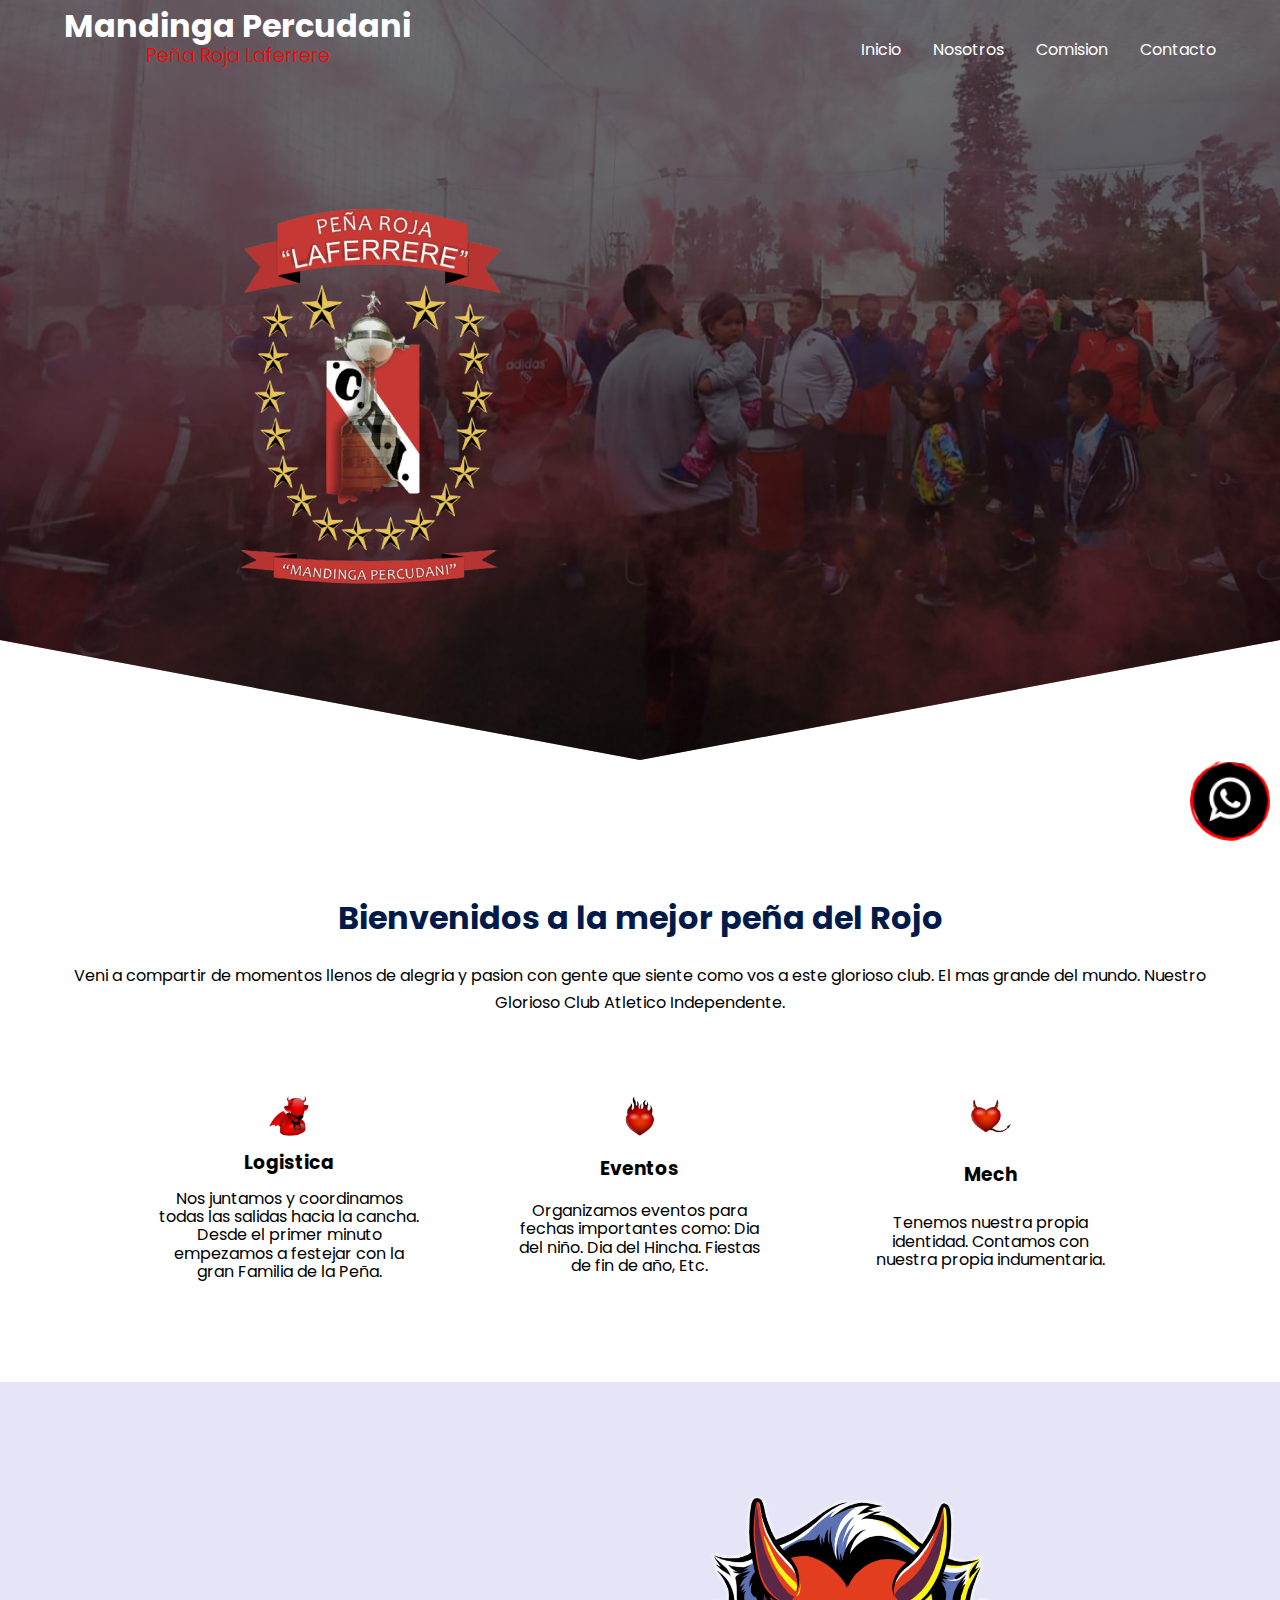
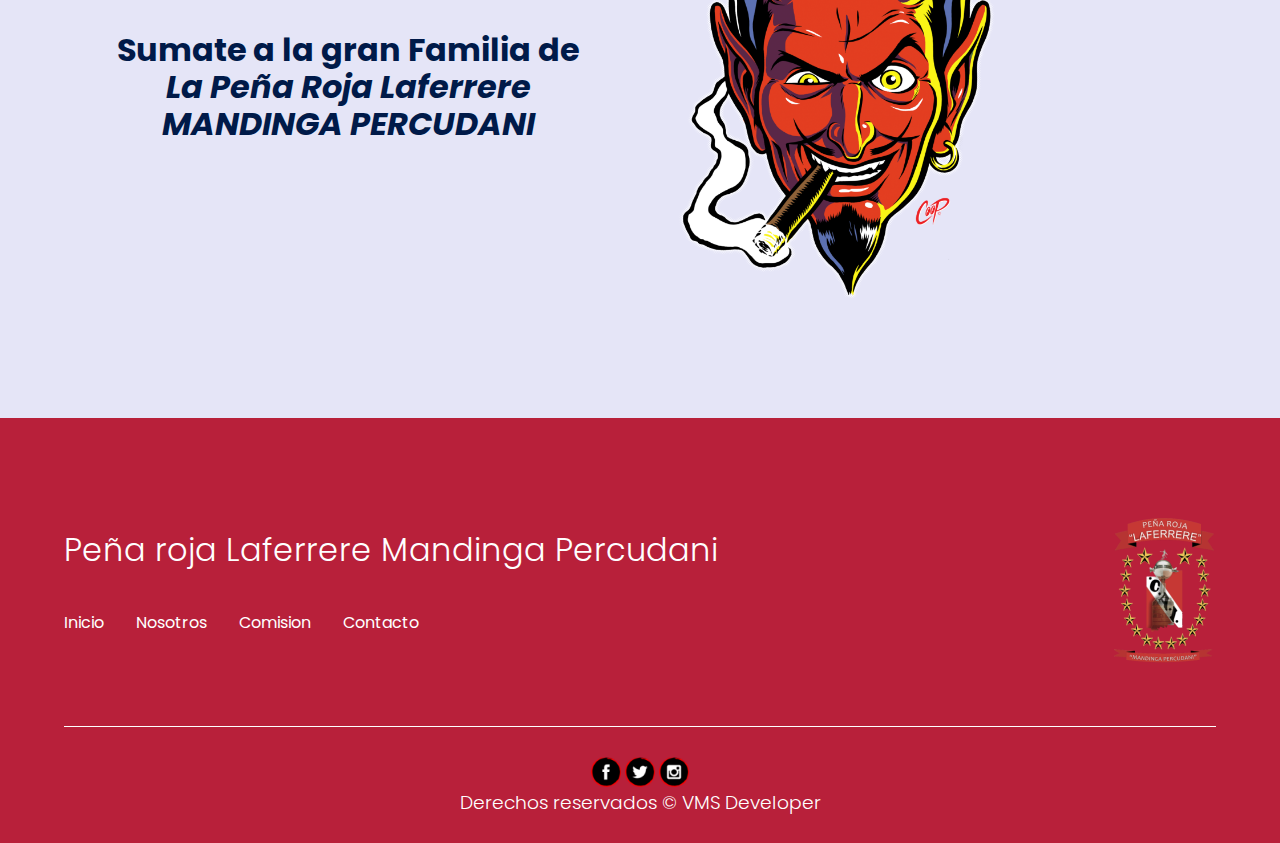
==== index.html @ 47b66869 "Add files via upload" ====
<!DOCTYPE html>
<html lang="es">

<head>
    <meta charset="UTF-8">
    <meta http-equiv="X-UA-Compatible" content="IE=edge">
    <meta name="viewport" content="width=device-width, initial-scale=1.0">
    <title>PeniaRojaMandinga</title>
    <link rel="shortcut icon" href="./images/img/corazonevil.png" type="image/x-icon">
    <link rel="stylesheet" href="./css/normalize.css">
    <link rel="stylesheet" href="./css/estilos.css">

    <meta name="theme-color" content="#2091F9">

    <meta name="title" content="Aprende CSS desde cero">
    <meta name="description"
        content="Hola, soy una descripción que verás cuando busques algo de mi temática en Google.">


    <meta property="og:type" content="website">
    <meta property="og:url" content="https://aprendecss.com">
    <meta property="og:title" content="Aprende CSS desde cero">
    <meta property="og:description"
        content="Hola, soy una descripción que verás cuando busques algo de mi temática en Google.">
    <meta property="og:image" content="https://aprendecss.com/images/css.jpg">

    <meta property="twitter:card" content="summary_large_image">
    <meta property="twitter:url" content="https://aprendecss.com/">
    <meta property="twitter:title" content="Aprende CSS desde cero">
    <meta property="twitter:description"
        content="Hola, soy una descripción que verás cuando busques algo de mi temática en Google.">
    <meta property="twitter:image" content="https://aprendecss.com/images/css.jpg">
</head>

<body>

    <header class="hero">
        <nav class="nav container">
            <div class="nav__logo">
                <h1>Mandinga Percudani</h1>
                <h2 class="nav__title">Peña Roja Laferrere</h2>
                <!-- <img src="images/img/logoprlmp.png" alt="logo de la Peña"> -->
            </div>

            <ul class="nav__link nav__link--menu">
                <li class="nav__items">
                    <a href="index.html" class="nav__links">Inicio</a>
                </li>
                <li class="nav__items">
                    <a href="nosotros.html" class="nav__links">Nosotros</a>
                </li>
                <li class="nav__items">
                    <a href="comision.html" class="nav__links">Comision</a>
                </li>
                <li class="nav__items">
                    <a href="contacto.html" class="nav__links">Contacto</a>
                </li>

                <img src="./images/close.svg" class="nav__close">
            </ul>

            <div class="nav__menu">
                <img src="./images/menu.svg" class="nav__img">
            </div>
        </nav>

        <section class="hero__container container">
            <img src="images/img/logoprlmp.png" alt="">
            <!-- <img src="images/img/caraevil2.png" alt=""> -->
            <!-- <h1 class="hero__title">Aprende CSS3 desde CERO hasta dominarlo.</h1>
            <p class="hero__paragraph">Elige aprender CSS de una vez por todas, una vez que termines este curso serás
                capaz de crear cualquier layout con CSS y crear tus propias animaciones.</p>
            <a href="#" class="cta">Comienza ahora</a> -->
        </section>
    </header>

    <main>
        <section class="container about">
            <h2 class="subtitle">Bienvenidos a la mejor peña del Rojo</h2>
            <p class="about__paragraph">Veni a compartir de momentos llenos de alegria y pasion con gente que siente como vos a este glorioso club. El mas grande del mundo. Nuestro Glorioso Club Atletico Independente.</p>
            <div class="about__main">
                <article class="about__icons">
                    <img src="./images/img/avatardiablo.png" class="about__icon">
                    <h3 class="about__title">Logistica</h3>
                    <p class="about__paragrah">Nos juntamos y coordinamos todas las salidas hacia la cancha. Desde el primer minuto empezamos a festejar con la gran Familia de la Peña.</p>
                </article>

                <article class="about__icons">
                    <img src="./images/img/corazonflama.png" class="about__icon">
                    <h3 class="about__title">Eventos</h3>
                    <p class="about__paragrah">Organizamos eventos para fechas importantes como: Dia del niño. Dia del Hincha. Fiestas de fin de año, Etc.</p>
                </article>

                <article class="about__icons">
                    <img src="./images/img/corazonevil.png" class="about__icon">
                    <h3 class="about__title">Mech</h3>
                    <p class="about__paragrah">Tenemos nuestra propia identidad. Contamos con nuestra propia indumentaria.</p>
                </article>
            </div>
        </section>

        <section class="knowledge">
            <div class="knowledge__container container">
                <div class="knowledege__texts">
                    <h2 class="subtitle">Sumate a la gran Familia de <br><i>La Peña Roja Laferrere <br> MANDINGA PERCUDANI</i></h2>
                    <p class="knowledge__paragraph"></p>
                    <!-- <a href="#" class="cta">Entra al curso</a> -->
                </div>

                <figure class="knowledge__picture">
                    <img src="./images/img/caraevil.png" class="knowledge__img">
                </figure>
            </div>
        </section>
<!-- se borra para poder agregar luego otras cosas -->
        <!-- <section class="price container">
            <h2 class="subtitle">Obten el plan perfecto para aprender</h2>

            <div class="price__table">
                <div class="price__element">
                    <p class="price__name">Flexbox</p>
                    <h3 class="price__price">Free</h3>

                    <div class="price__items">
                        <p class="price__features">Flexbox</p>
                        <p class="price__features">Layouts</p>
                        <p class="price__features">Responsive</p>
                    </div>

                    <a href="#" class="price__cta">Empieza ahora</a>
                </div>


                <div class="price__element price__element--best">
                    <p class="price__name">Grid</p>
                    <h3 class="price__price">$30/mes</h3>

                    <div class="price__items">
                        <p class="price__features">Grid</p>
                        <p class="price__features">Implicit Grid</p>
                        <p class="price__features">Responsive</p>
                    </div>

                    <a href="#" class="price__cta">Empieza ahora</a>
                </div>


                <div class="price__element">
                    <p class="price__name">Animaciones</p>
                    <h3 class="price__price">$40/mes</h3>

                    <div class="price__items">
                        <p class="price__features">Animation</p>
                        <p class="price__features">Transition</p>
                        <p class="price__features">Render Website</p>
                    </div>

                    <a href="#" class="price__cta">Empieza ahora</a>
                </div>


            </div>
        </section>

        <section class="testimony">
            <div class="testimony__container container">
                <img src="./images/leftarrow.svg" class="testimony__arrow" id="before">

                <section class="testimony__body testimony__body--show" data-id="1">
                    <div class="testimony__texts">
                        <h2 class="subtitle">Mi nombre es Jordan Alexander, <span class="testimony__course">estudiante
                                de CSS.</span></h2>
                        <p class="testimony__review">Lorem, ipsum dolor sit amet consectetur adipisicing elit. Ut est
                            esse, asperiores eaque totam nulla repudiandae quasi, deserunt culpa exercitationem
                            blanditiis laborum veniam laboriosam saepe reiciendis dolorem. Cum, ratione voluptatum!</p>
                    </div>

                    <figure class="testimony__picture">
                        <img src="./images/face.jpg" class="testimony__img">
                    </figure>
                </section>

                <section class="testimony__body" data-id="2">
                    <div class="testimony__texts">
                        <h2 class="subtitle">Mi nombre es Alejandra Perez, <span class="testimony__course">estudiante de
                                CSS.</span></h2>
                        <p class="testimony__review">Lorem, ipsum dolor sit amet consectetur adipisicing elit. Ut est
                            esse, asperiores eaque laborum veniam laboriosam saepe reiciendis dolorem. Cum, ratione
                            voluptatum!</p>
                    </div>

                    <figure class="testimony__picture">
                        <img src="./images/face2.jpg" class="testimony__img">
                    </figure>
                </section>

                <section class="testimony__body" data-id="3">
                    <div class="testimony__texts">
                        <h2 class="subtitle">Mi nombre es Karen Arteaga, <span class="testimony__course">estudiante de
                                CSS.</span></h2>
                        <p class="testimony__review">Lorem, ipsum dolor sit amet consectetur adipisicing elit. Ut est
                            esse, niam laboriosam saepe reiciendis dolorem. Cum, ratione voluptatum!</p>
                    </div>

                    <figure class="testimony__picture">
                        <img src="./images/face3.jpg" class="testimony__img">
                    </figure>
                </section>

                <section class="testimony__body" data-id="4">
                    <div class="testimony__texts">
                        <h2 class="subtitle">Mi nombre es Kevin Ramirez, <span class="testimony__course">estudiante de
                                CSS.</span></h2>
                        <p class="testimony__review">Lorem, ipsum dolor sit amet consectetur adipisicing elit. Ut est
                            esse, niam laboriosam saepe reiciendis dolorem. Cum, ratione voluptatum!</p>
                    </div>

                    <figure class="testimony__picture">
                        <img src="./images/face4.jpg" class="testimony__img">
                    </figure>
                </section>


                <img src="./images/rightarrow.svg" class="testimony__arrow" id="next">
            </div>
        </section>

        <section class="questions container">
            <h2 class="subtitle">Preguntas frecuentes</h2>
            <p class="questions__paragraph">Lorem ipsum, dolor sit amet consectetur adipisicing elit. Ea, porro
                doloribus neque perspiciatis sapiente fuga.</p>

            <section class="questions__container">
                <article class="questions__padding">
                    <div class="questions__answer">
                        <h3 class="questions__title">¿Qué es CSS?
                            <span class="questions__arrow">
                                <img src="./images/arrow.svg" class="questions__img">
                            </span>
                        </h3>

                        <p class="questions__show">Lorem ipsum, dolor sit amet consectetur adipisicing elit. Quos
                            facere, quidem eum id excepturi assumenda explicabo nam accusamus veritatis voluptates
                            eveniet adipisci, dicta nihil nemo modi possimus officiis quam atque? Lorem ipsum, dolor sit
                            amet consectetur adipisicing elit. Quos facere, quidem eum id excepturi assumenda explicabo
                            nam accusamus veritatis voluptates eveniet adipisci, dicta nihil nemo modi possimus officiis
                            quam atque?</p>
                    </div>
                </article>

                <article class="questions__padding">
                    <div class="questions__answer">
                        <h3 class="questions__title">¿Qué aprenderé en este curso?
                            <span class="questions__arrow">
                                <img src="./images/arrow.svg" class="questions__img">
                            </span>
                        </h3>

                        <p class="questions__show">Lorem ipsum, dolor sit amet consectetur adipisicing elit. Quos
                            facere, quidem eum id excepturi assumenda explicabo nam accusamus veritatis voluptates
                            eveniet adipisci, dicta nihil nemo modi possimus officiis quam atque? Lorem ipsum, dolor sit
                            amet consectetur adipisicing elit. Quos facere, quidem eum id excepturi assumenda explicabo
                            nam accusamus veritatis voluptates eveniet adipisci, dicta nihil nemo modi possimus officiis
                            quam atque?</p>
                    </div>
                </article>

                <article class="questions__padding">
                    <div class="questions__answer">
                        <h3 class="questions__title">¿Qué es CSS GRID?
                            <span class="questions__arrow">
                                <img src="./images/arrow.svg" class="questions__img">
                            </span>
                        </h3>

                        <p class="questions__show">Lorem ipsum, dolor sit amet consectetur adipisicing elit. Quos
                            facere, quidem eum id excepturi assumenda explicabo nam accusamus veritatis voluptates
                            eveniet adipisci, dicta nihil nemo modi possimus officiis quam atque? Lorem ipsum, dolor sit
                            amet consectetur adipisicing elit. Quos facere, quidem eum id excepturi assumenda explicabo
                            nam accusamus veritatis voluptates eveniet adipisci, dicta nihil nemo modi possimus officiis
                            quam atque?</p>
                    </div>
                </article>
            </section>

            <section class="questions__offer">
                <h2 class="subtitle">¿Estas listo para aprender CSS?</h2>
                <p class="questions__copy">Lorem, ipsum dolor sit amet consectetur adipisicing elit. Amet ratione
                    architecto magnam, officiis ex porro vero est voluptates quaerat quibusdam illo veniam reprehenderit
                    eius atque tempora iure ab non autem.</p>
                <a href="#" class="cta">Aprende ahora</a>
            </section>
        </section>
    </main> -->

    <div class="container__boton">
        <ul class="menu__boton">
        <a href="http://wa.me/5491163325616?text=Bienvenido%20a%20la%20mejor%20PEÑA%20ROJA%20LAFERRERE%20MANDINGA%20PERCUDANI">
            <img class="botonwp" src="images/img/logowp.png" alt="">
        </a>
        
        </ul>
    </div>

    <footer class="footer">
        <section class="footer__container container">
            <nav class="nav nav--footer">
                <h2 class="footer__title">Peña roja Laferrere Mandinga Percudani</h2>

                <ul class="nav__link nav__link--footer">
                    <li class="nav__items">
                        <a href="index.html" class="nav__links">Inicio</a>
                    </li>
                    <li class="nav__items">
                        <a href="nosotros.html" class="nav__links">Nosotros</a>
                    </li>
                    <li class="nav__items">
                        <a href="comision.html" class="nav__links">Comision</a>
                    </li>
                    <li class="nav__items">
                        <a href="contacto.html" class="nav__links">Contacto</a>
                    </li>
                </ul>
            </nav>

            <img src="images/img/logopeñapng2.png" alt="">

            <!-- <form class="footer__form" action="https://formspree.io/f/mknkkrkj" method="POST">
                <h2 class="footer__newsletter">Suscribete a la newsletter</h2>
                <div class="footer__inputs">
                    <input type="email" placeholder="Email:" class="footer__input" name="_replyto">
                    <input type="submit" value="Registrate" class="footer__submit">
                </div>
            </form> -->
        </section>

        <section class="footer__copy container">
            <div class="footer__social">
                <a href="https://www.facebook.com/people/Pe%C3%B1a-Roja-Laferrere-Mandinga-Percudani/100008563451183/" class="footer__icons"><img src="./images/img/logofacebook.png" class="footer__img"></a>
                <a href="https://mobile.twitter.com/cai_laferrere" class="footer__icons"><img src="./images/img/logotwiter.png" class="footer__img"></a>
                <a href="https://www.instagram.com/penia_roja_laferrere/" class="footer__icons"><img src="./images/img/logointagram.png" class="footer__img"></a>
            </div>

            <h3 class="footer__copyright">Derechos reservados &copy; VMS Developer</h3>
        </section>
    </footer>

    <script src="./js/slider.js"></script>
    <script src="./js/questions.js"></script>
    <script src="./js/menu.js"></script>
</body>

</html>
---- css/estilos.css ----
@import url('https://fonts.googleapis.com/css2?family=Poppins:wght@300;400;600;700&display=swap');

:root {
    --padding-container: 100px 0;
    --color-title: #001A49;
}

body {
    font-family: 'Poppins', sans-serif;
}

.container {
    width: 90%;
    max-width: 1200px;
    margin: 0 auto;
    overflow: hidden;
    padding: var(--padding-container);
}

.hero {
    width: 100%;
    height: 100vh;
    min-height: 600px;
    max-height: 800px;
    position: relative;
    display: grid;
    grid-template-rows: 100px 1fr;
    color: #fff;
}

.hero::before {
    content: "";
    position: absolute;
    top: 0;
    left: 0;
    width: 100%;
    height: 100%;
    background-image: linear-gradient(180deg, #0000008c 0%, #0000008c 100%), url('../images/img/pelaprimera.jpg');
    background-size: cover;
    clip-path: polygon(0 0, 100% 0, 100% 80%, 50% 95%, 0 80%);
    z-index: -1;
}


/* Nav */

.nav {
    --padding-container: 0;
    height: 100%;
    display: flex;
    align-items: center;
}

.nav__title {
    font-weight: 300;
}

.nav__link {
    margin-left: auto;
    padding: 0;
    display: grid;
    grid-auto-flow: column;
    grid-auto-columns: max-content;
    gap: 2em;
}

.nav__items {
    list-style: none;
}

.nav__links {
    color: #fff;
    text-decoration: none;
}

.nav__menu {
    margin-left: auto;
    cursor: pointer;
    display: none;
}

.nav__img {
    display: block;
    width: 30px;
}


.nav__close {
    display: var(--show, none);
}


/* Hero container */

.hero__container {
    max-width: 800px;
    --padding-container: 0;
    display: grid;
    grid-auto-rows: max-content;
    align-content: center;
    gap: 1em;
    padding-bottom: 100px;
    text-align: center;
}

.hero__title {
    font-size: 3rem;
}

.hero__paragraph {
    margin-bottom: 20px;
}

.cta {
    display: inline-block;
    background-color: #a0293d;
    justify-self: center;
    color: #fff;
    text-decoration: none;
    padding: 13px 30px;
    border-radius: 32px;
}

/* About */

.about {
    text-align: center;
}

.subtitle {
    color: var(--color-title);
    font-size: 2rem;
    margin-bottom: 25px;
}


.about__paragraph {
    line-height: 1.7;
}

.about__main {
    padding-top: 80px;
    display: grid;
    width: 90%;
    margin: 0 auto;
    gap: 1em;
    overflow: hidden;
    grid-template-columns: repeat(auto-fit, minmax(260px, auto));
}


.about__icons {
    display: grid;
    gap: 1em;
    justify-items: center;
    width: 260px;
    overflow: hidden;
    margin: 0 auto;
}

.about__icon {
    width: 40px;
}

/* Knowledge */

.knowledge {
    background-color: #a0293d;
    background-image: radial-gradient(#a0293d 0.5px, transparent 0.5px), radial-gradient(#a0293d 0.5px, #e5e5f7 0.5px);
    background-size: 20px 20px;
    background-position: 0 0, 10px 10px;
    overflow: hidden;
}

.knowledge__container{
    display: grid;
    grid-template-columns: 1fr 1fr;
    gap: 1em;
    align-items: center;
}

.knowledge__picture{
    max-width: 400px;
}

.knowledge__paragraph{
    line-height: 1.7;
    margin-bottom: 15px;
}

.knowledge__img{
    width: 100%;
    display: block;
}

/* price */

.price{
    text-align: center;
}

.price__table{
    padding-top: 60px;
    display: flex;
    flex-wrap: wrap;
    gap: 2.5em;
    justify-content: space-evenly;
    align-items: center;
}

.price__element{
    background-color: #e5e5f7;
    text-align: center;
    border-radius: 10px;
    width: 330px;
    padding: 40px;
    --color-plan: #696871;
    --color-price: #1D293F;
    --bg-cta: #fff;
    --color-cta: #a0293d;
    --color-items: #696871;
}

.price__element--best{
    width: 370px;
    padding: 60px 40px;
    background-color: #FF7143;
    --color-plan: rgb(255 255 255 / 75%);
    --color-price: #fff;
    --bg-cta: #9F3919;
    --color-cta: #FFF;
    --color-items: #fff;
}


.price__name{
    color: var(--color-plan);
    margin-bottom: 15px;
    font-weight: 300;
}

.price__price{
    font-size: 2.5rem;
    color: var(--color-price);
}

.price__items{
    margin-top: 35px;
    display: grid;
    gap: 1em;
    font-weight: 300;
    font-size: 1.2rem;
    margin-bottom: 50px;
    color: var(--color-items);
}

.price__cta{
    display: block;
    padding: 20px 0;
    border-radius: 10px;
    text-decoration: none;
    background-color: var(--bg-cta);
    font-weight: 600;
    color: var(--color-cta);
    box-shadow: 0 0 1px rgba(0, 0, 0, .5);
}

/* Testimony */

.testimony{
    background-color: #e5e5f7;
}

.testimony__container{
    display: grid;
    grid-template-columns: 50px 1fr 50px;
    gap: 1em;
    align-items: center;
}

.testimony__body{
    display: grid;
    grid-template-columns: 1fr max-content;
    justify-content: space-between;
    align-items: center;
    gap: 2em;
    grid-column: 2/3;
    grid-row: 1/2;
    opacity: 0;
    pointer-events: none;
}


.testimony__body--show{
    pointer-events: unset;
    opacity: 1;
    transition: opacity 1.5s ease-in-out;
}

.testimony__img{
    width: 250px;
    height: 250px;
    border-radius: 50%;
    object-fit: cover;
    object-position: 50% 30%;
}

.testimony__texts{
    max-width: 700px;
}

.testimony__course{
    background-color: royalblue;
    color: #fff;
    display: inline-block;
    padding: 5px;
}

.testimony__arrow{
    width: 90%;
    cursor: pointer;
}

/* Questions */

.questions{
    text-align: center;
}

.questions__container{
    display: grid;
    gap: 2em;
    padding-top: 50px;
    padding-bottom: 100px;
}

.questions__padding{
    padding: 0;
    transition: padding .3s;
    border: 1px solid #a0293d;
    border-radius: 6px;
}

.questions__padding--add{
    padding-bottom: 30px;
}

.questions__answer{
    padding: 0 30px 0;
    overflow: hidden;
}

.questions__title{
    text-align: left;
    display: flex;
    font-size: 20px;
    padding: 30px 0 30px;
    cursor: pointer;
    color: var(--color-title);
    justify-content: space-between;
}

.questions__arrow{
    border-radius: 50%;
    background-color: var(--color-title);
    width: 25px;
    height: 25px;
    display: flex;
    justify-content: center;
    align-items: center;
    align-self: flex-end;
    margin-left: 10px;
    transition:  transform .3s;
}

.questions__arrow--rotate{
    transform: rotate(180deg);
}

.questions__show{
    text-align: left;
    height: 0;
    transition: height .3s;
}

.questions__img{
    display: block;
}

.questions__copy{
    width: 60%;
    margin: 0 auto;
    margin-bottom: 30px;
}
/* whatsapp logo */

.container__boton {
    flex-direction: column;
    position: fixed;
    z-index: 999;
    border-radius: 50%;
    bottom: 50px;
    right: 5px;
    padding: 5px;
    transition: ease 0.1s;
    /* animation: efecto 1.2s infinite; */
}

.container__boton:hover{
    transform: scale(1.1);
    transition: 0.9s;
}

.boton {
    width: 0.8rem;
    transition: ease 1s;
}

.contenedor-redes{
    text-align: center;
    align-items: flex;
    flex-direction: column;
}

/**formulatio**/

form {

    width: 450px;
    margin: auto;
    background: rgba(112, 57, 57, 0.4);
    padding: 10px 20px;
    box-sizing: border-box;
    margin-top: 20px;
    border-radius: 7px;
}

h2 {
    color: red; 
    text-align: center;
    font-size: 1.2em;
    margin-bottom: 1.6rem;   
}

input. textarea {
    width: 100%;
    margin-bottom: 1.6em;
    padding: 1.6rem;
    box-sizing: border-box; 
    font-size: 1em;
    border: none; 
}


textarea {
    min-height: 1.6rem;
    max-height: 4.8rem;
    max-width: 3.6rem;
    width: 200px;
    height: 200px;
}

#boton {
    border-radius: 10%;
    background: #cf394d;
    color: #fff;
    padding: 0.7rem;
}

#boton:hover {
    cursor: pointer;
}
/* fin form */





@keyframes efecto {
    0%{
        box-shadow: 0 0 0 0 rgba(197, 62, 62, 0.85);
    }
    100%{
        box-shadow: 0 0 0 30px rgba(0, 0, 0, 0);
    }
}


/* Footer */

.footer{
    background-color: #b8203a;
}

.footer__title{
    font-weight: 300;
    font-size: 2rem;
    margin-bottom: 30px;
}

.footer__title, .footer__newsletter{
    color: #fff;
}


.footer__container{
    display: flex;
    justify-content: space-between;
    align-items: center;
    border-bottom: 1px solid #fff;
    padding-bottom: 60px;
}

.nav--footer{
    padding-bottom: 20px;
    display: grid;
    gap: 1em;
    grid-auto-flow: row;
    height: 100%;
}

.nav__link--footer{
    display: flex;
    margin: 0;
    margin-right: 20px;
    flex-wrap: wrap;
}

.footer__inputs{
    margin-top: 10px;
    display: flex;
    overflow: hidden;
}

.footer__input{
    background-color: #fff;
    height: 50px;
    display: block;
    padding-left: 10px;
    border-radius: 6px;
    font-size: 1rem;
    outline: none;
    border: none;
    margin-right: 16px;
}

.footer__submit{
    margin-left: auto;
    display: inline-block;
    height: 50px;
    padding: 0 20px ;
    background-color: #db3567d2;
    border: none;
    font-size: 1rem;
    color: #fff;
    border-radius: 6px;
    cursor: pointer;
}

.footer__copy{
    --padding-container: 30px 0;
    text-align: center;
    color: #fff;
}

.footer__copyright{
    font-weight: 300;
}

.footer__icons{
    margin-bottom: 10px;    
}

.footer__img{
    width: 30px;
}

/* Media queries */

@media (max-width:800px){
    .nav__menu{
        display: block;
    }

    .nav__link--menu{
        position: fixed;
        background-color: #000;
        top: 0;
        left: 0;
        height: 100%;
        width: 100%;
        display: flex;
        flex-direction: column;
        justify-content: space-evenly;
        align-items: center;
        z-index: 100;
        opacity: 0;
        pointer-events: none;
        transition: .7s opacity;
    }

    .nav__link--show{
        --show: block;
        opacity:1 ;
        pointer-events: unset;
    }

    .nav__close{
        position: absolute;
        top: 30px;
        right: 30px;
        width: 30px;
        cursor: pointer;
    }

    .hero__title{
        font-size: 2.5rem;
    }


    .about__main{
        gap: 2em;
    }

    .about__icons:last-of-type{
        grid-column: 1/-1;
    }


    .knowledge__container{
        grid-template-columns: 1fr;
        grid-template-rows: max-content 1fr;
        gap: 3em;
        text-align: center;
    }

    .knowledge__picture{
        grid-row: 1/2;
        justify-self: center;
    }

    .testimony__container{
        grid-template-columns: 30px 1fr 30px;
    }

    .testimony__body{
        grid-template-columns: 1fr;
        grid-template-rows: max-content max-content;
        gap: 3em;
        justify-items:center ;
    }


    .testimony__img{
        width: 200px;
        height: 200px;
        
    }

    .questions__copy{
        width: 100%;
    }

    .footer__container{
        flex-wrap: wrap;
    }

    .nav--footer{
        width: 100%;
        justify-items: center;
    }

    .nav__link--footer{
        width: 100%;
        justify-content: space-evenly;
        margin: 0;
    }

    .footer__form{
        width: 100%;
        justify-content: space-evenly;
    }

    .footer__input{
        flex: 1;
    }

}

@media (max-width:600px){
    .hero__title{
        font-size: 2rem;
    }

    .hero__paragraph{
        font-size: 1rem;
    }

    .subtitle{
        font-size: 1.8rem;
    }

    .price__element{
        width: 90%;
    }

    .price__element--best{
        width: 90%;
        /* padding: 40px; */
    }

    .price__price{
        font-size: 2rem;
    }

    .testimony{
        --padding-container: 60px 0;
    }

    .testimony__container{
        grid-template-columns: 28px 1fr 28px;
        gap: .9em;
    }

    .testimony__arrow{
        width: 100%;
    }

    .testimony__course{
        margin-top: 15px;
    }

    .questions__title{
        font-size: 1rem;
    }

    .footer__title{
        justify-self: start;
        margin-bottom: 15px;
    }

    .nav--footer{
        padding-bottom: 60px;
    }

    .nav__link--footer{
        justify-content: space-between;
    }

    .footer__inputs{
        flex-wrap: wrap;
    }

    .footer__input{
        flex-basis: 100%;
        margin: 0;
        margin-bottom: 16px;
    }

    .footer__submit{
        margin-right: auto;
        margin-left: 0;
        

        /* 
        margin:0;
        width: 100%;
        */
    }
}
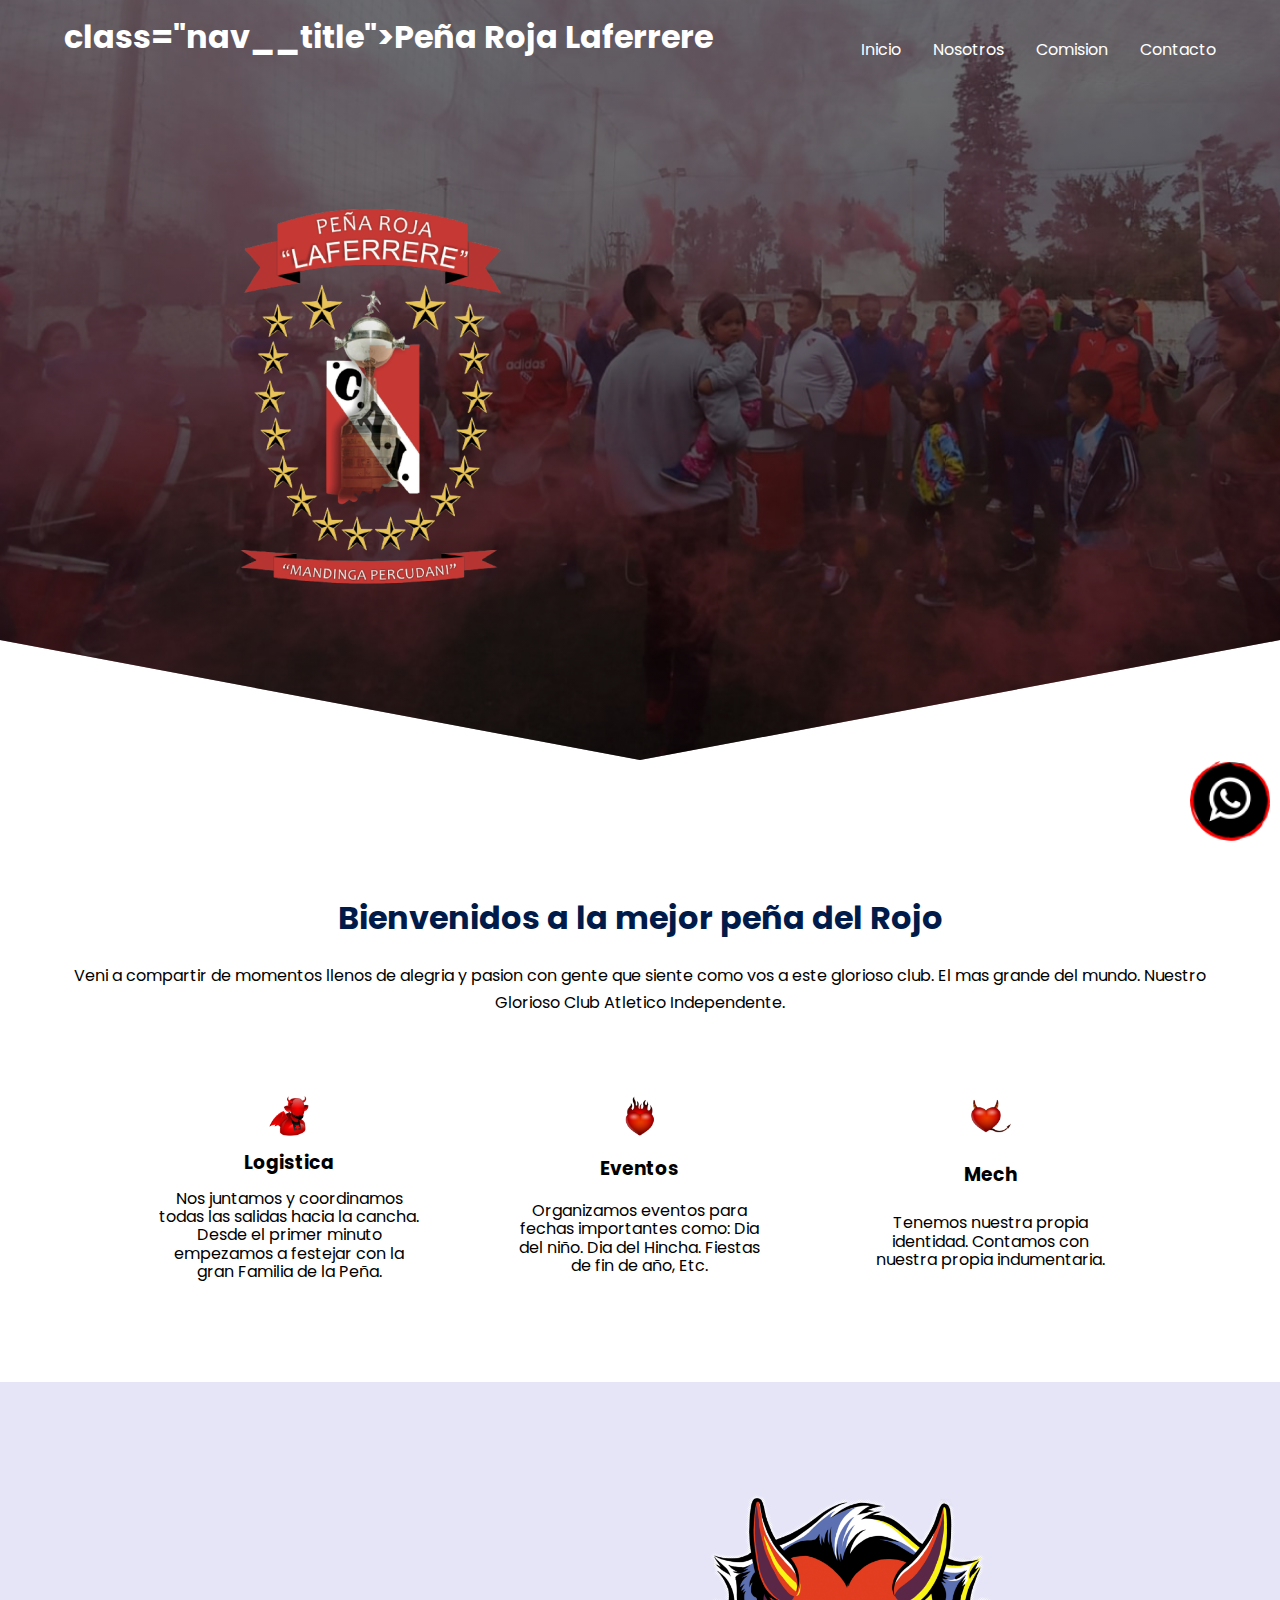
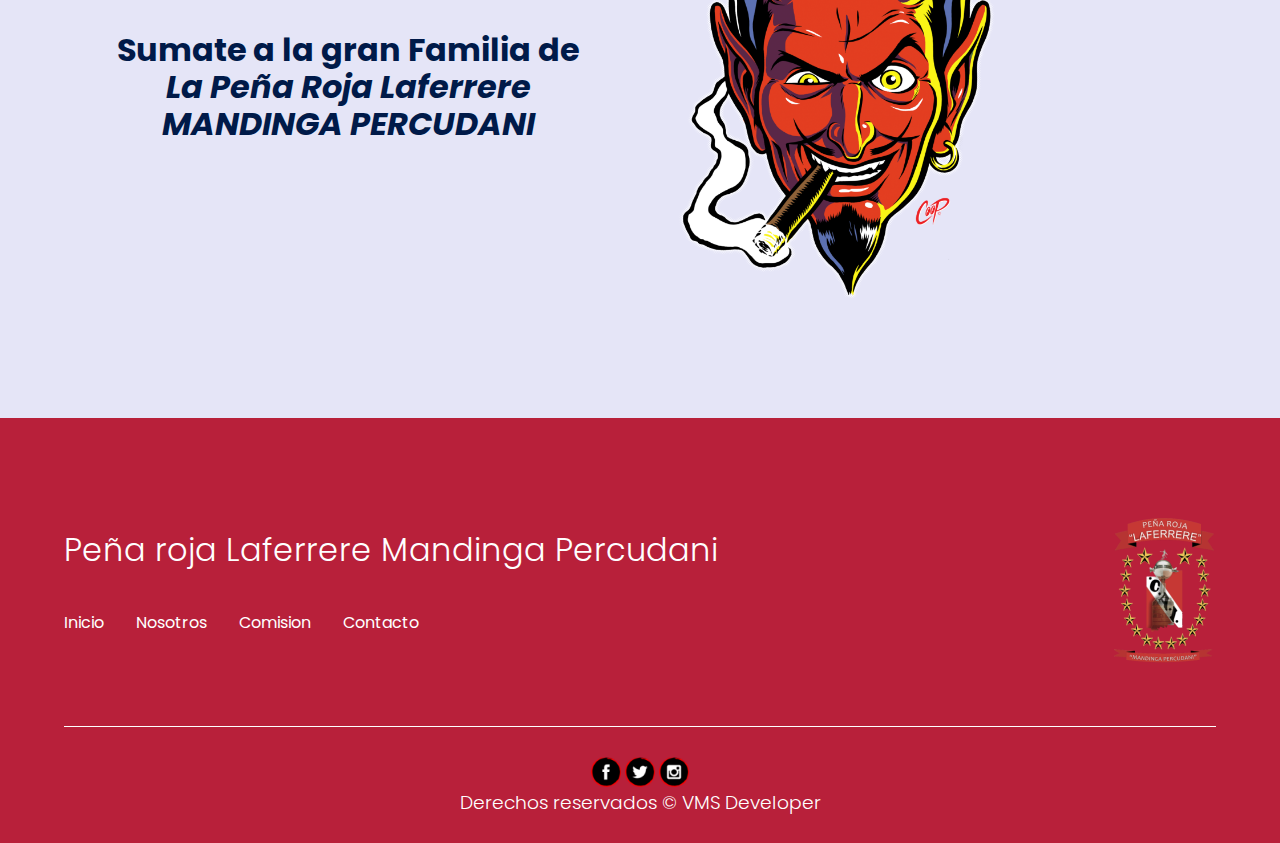
==== commit 693bc95f: "Update index.html" ====
--- a/index.html
+++ b/index.html
@@ -37,8 +37,8 @@
     <header class="hero">
         <nav class="nav container">
             <div class="nav__logo">
-                <h1>Mandinga Percudani</h1>
-                <h2 class="nav__title">Peña Roja Laferrere</h2>
+                <h1>class="nav__title">Peña Roja Laferrere</h1>
+                <h2 Mandinga Percudani</h2>
                 <!-- <img src="images/img/logoprlmp.png" alt="logo de la Peña"> -->
             </div>
 
@@ -350,4 +350,4 @@
     <script src="./js/menu.js"></script>
 </body>
 
-</html>+</html>
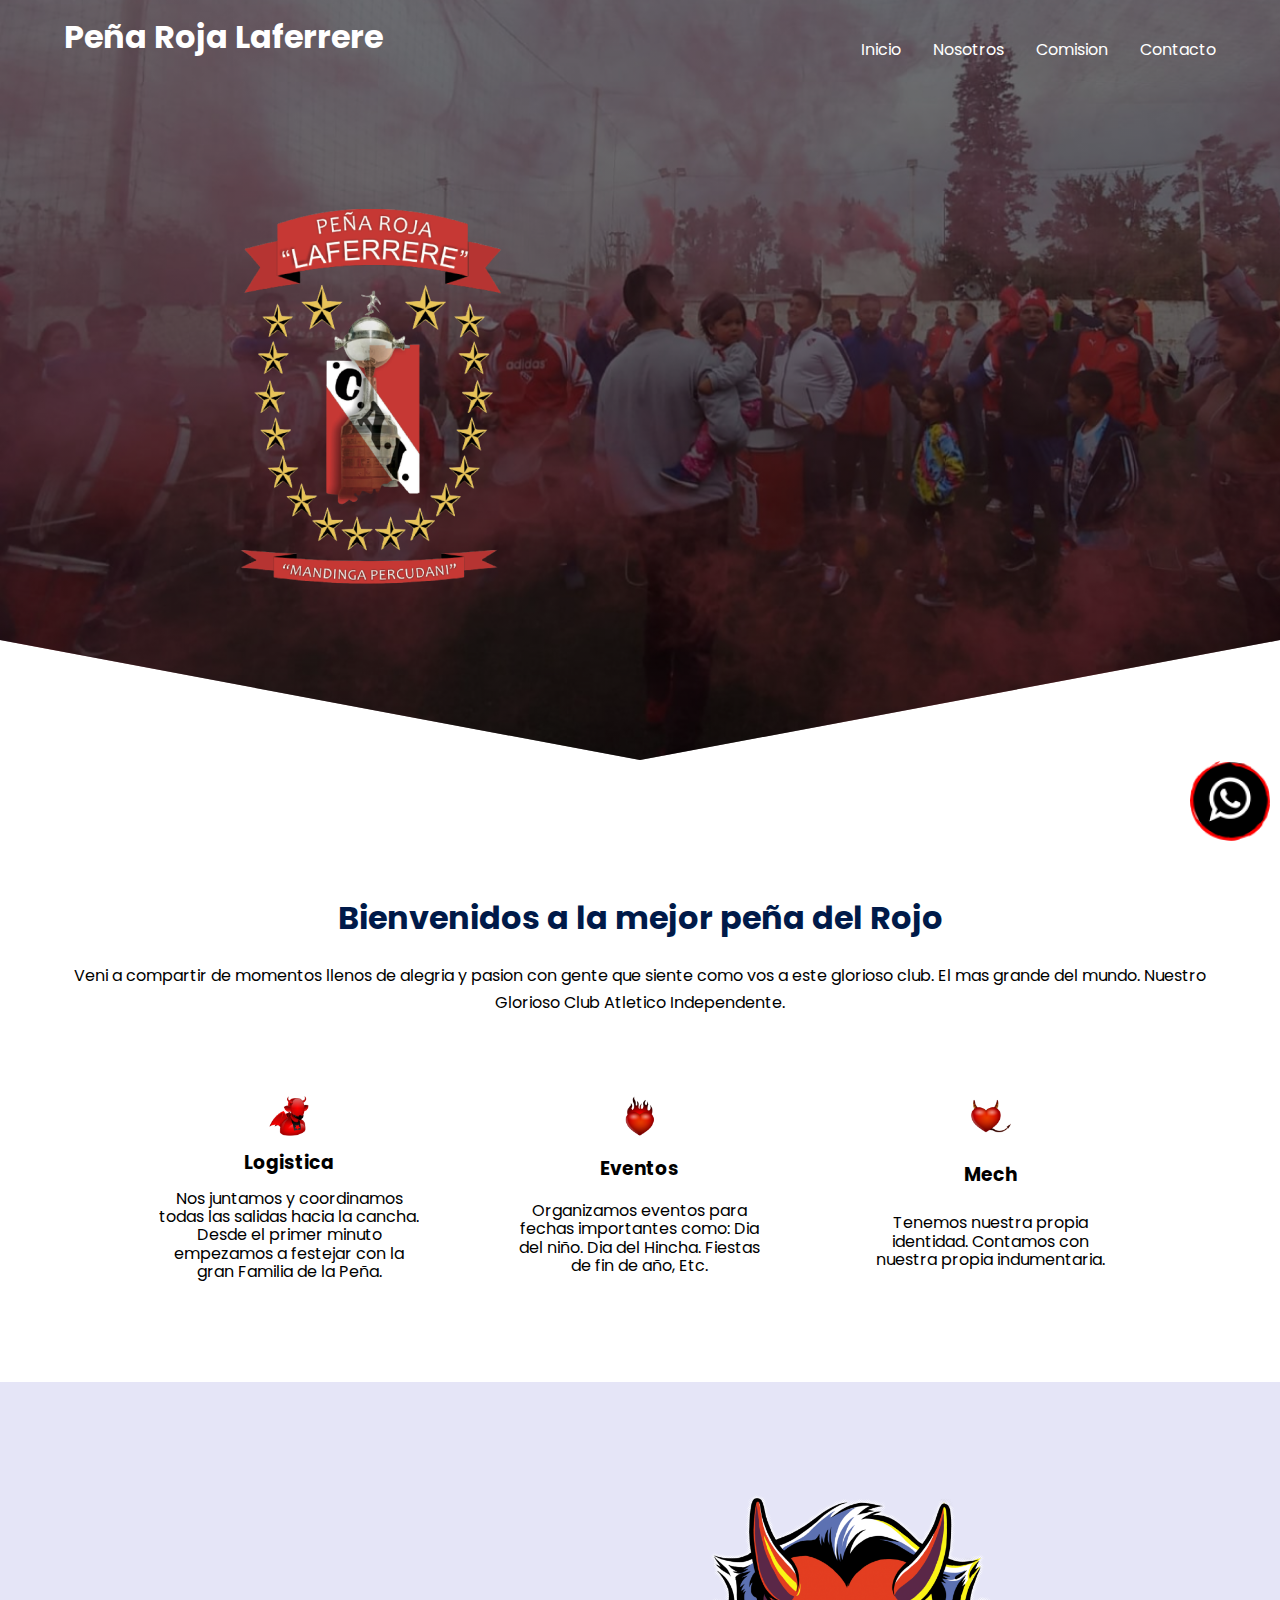
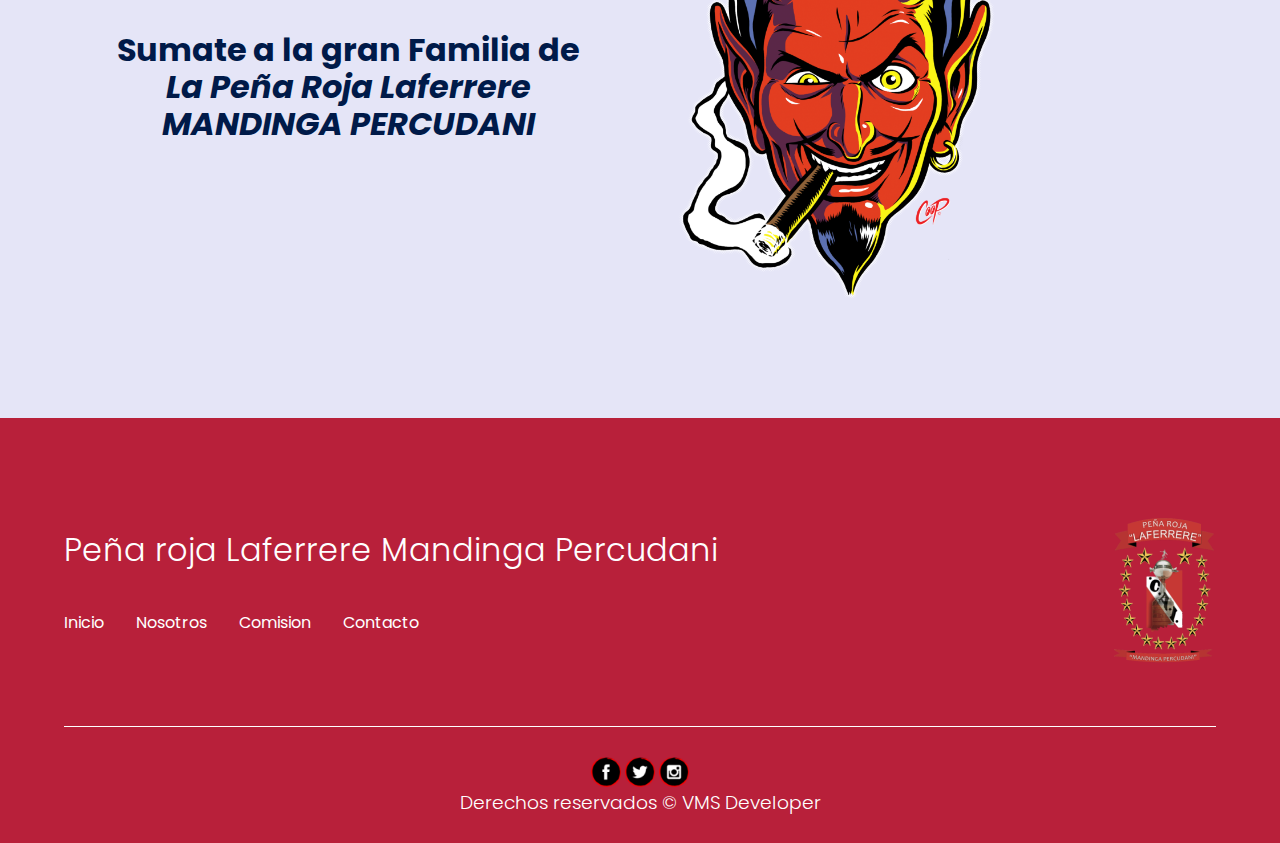
==== commit d127fe36: "Update index.html" ====
--- a/index.html
+++ b/index.html
@@ -37,7 +37,7 @@
     <header class="hero">
         <nav class="nav container">
             <div class="nav__logo">
-                <h1>class="nav__title">Peña Roja Laferrere</h1>
+                <h1>Peña Roja Laferrere</h1>
                 <h2 Mandinga Percudani</h2>
                 <!-- <img src="images/img/logoprlmp.png" alt="logo de la Peña"> -->
             </div>
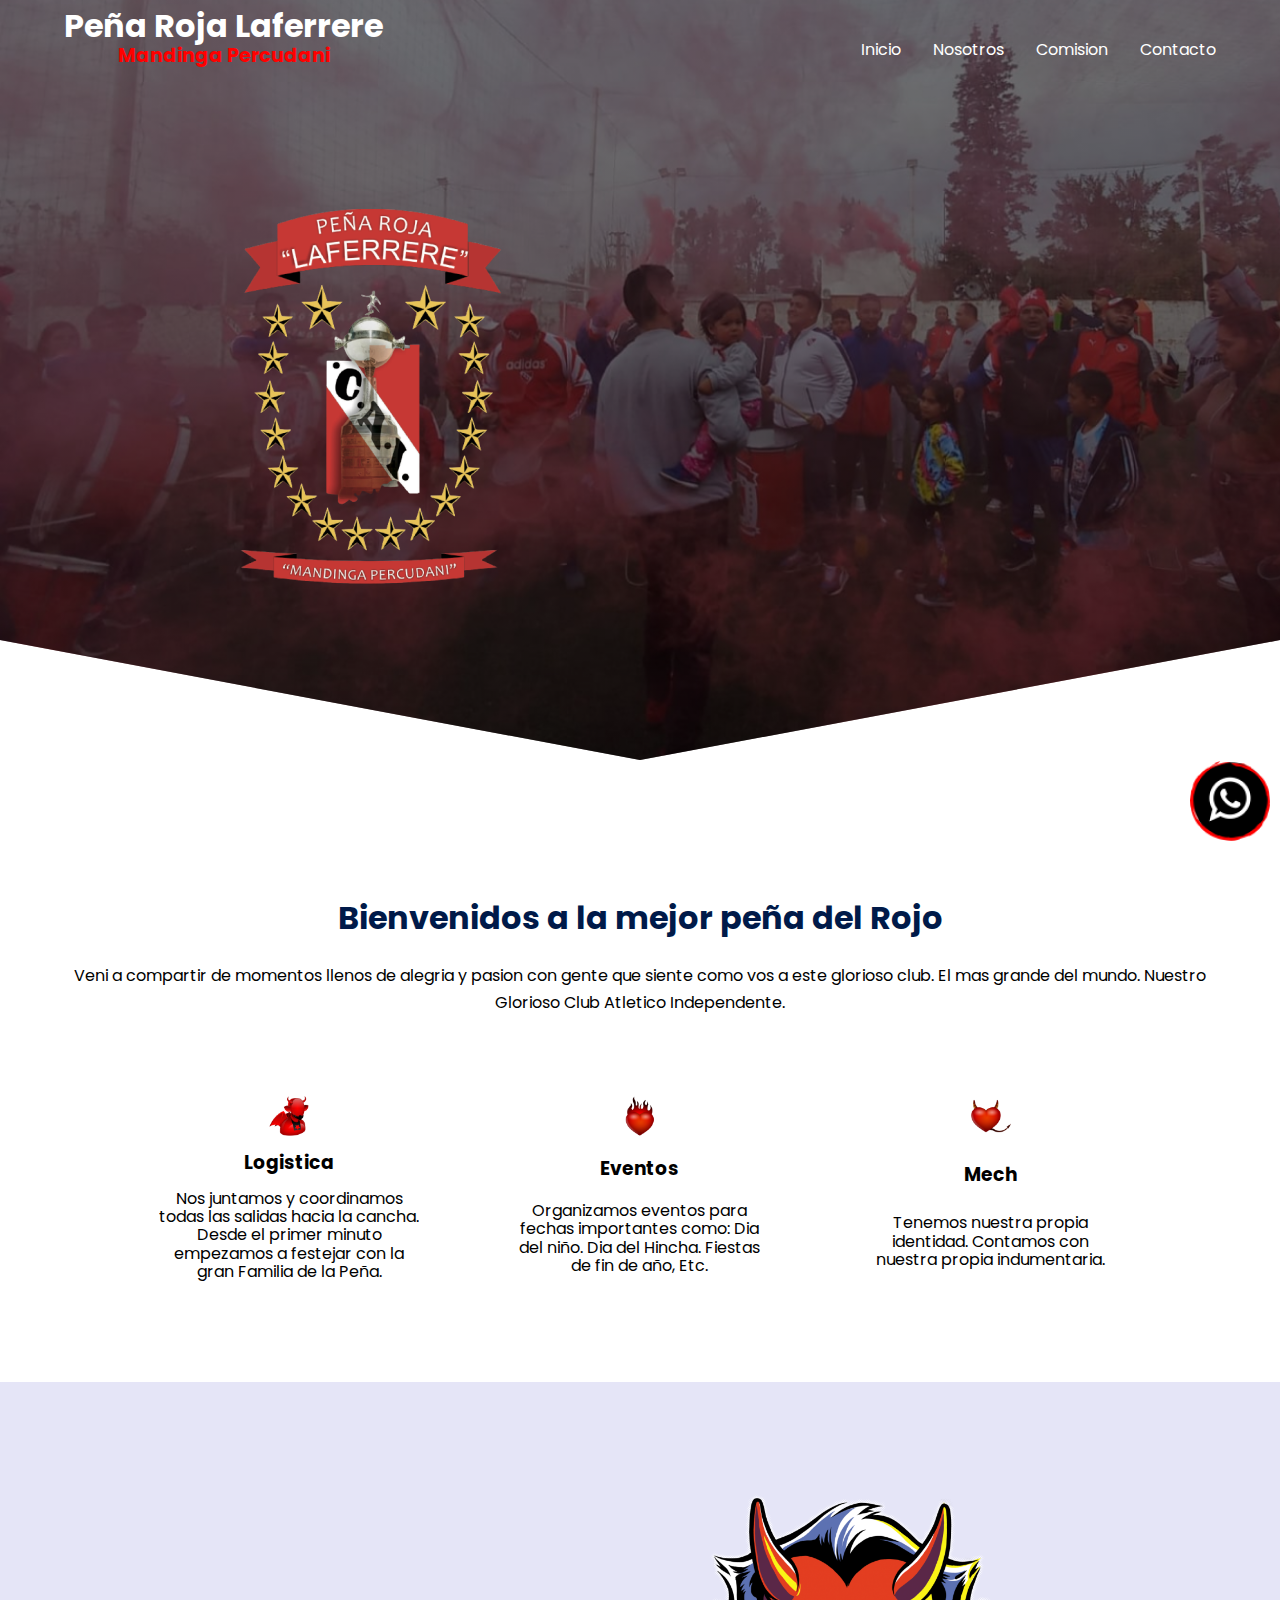
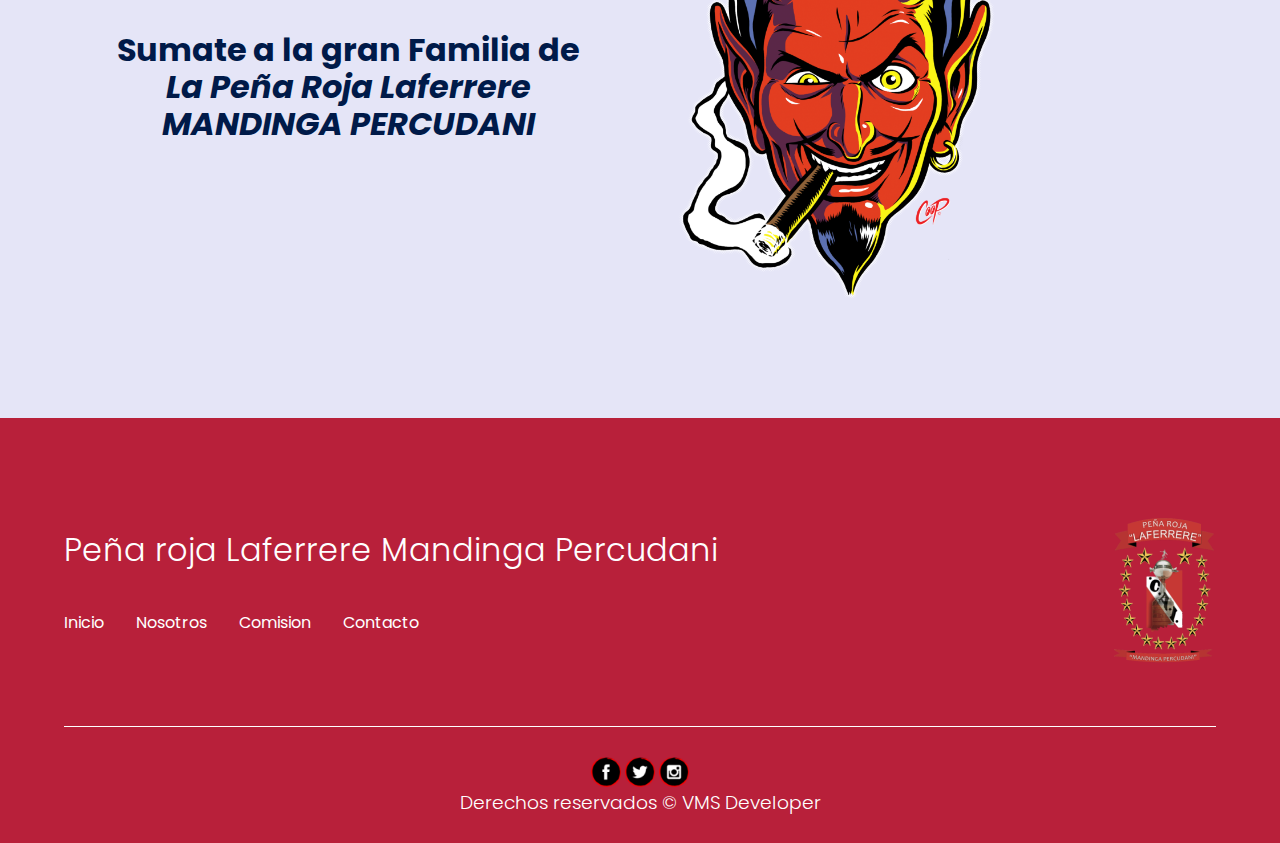
==== commit f2723987: "Update index.html" ====
--- a/index.html
+++ b/index.html
@@ -38,7 +38,7 @@
         <nav class="nav container">
             <div class="nav__logo">
                 <h1>Peña Roja Laferrere</h1>
-                <h2 Mandinga Percudani</h2>
+                <h2> Mandinga Percudani</h2>
                 <!-- <img src="images/img/logoprlmp.png" alt="logo de la Peña"> -->
             </div>
 
